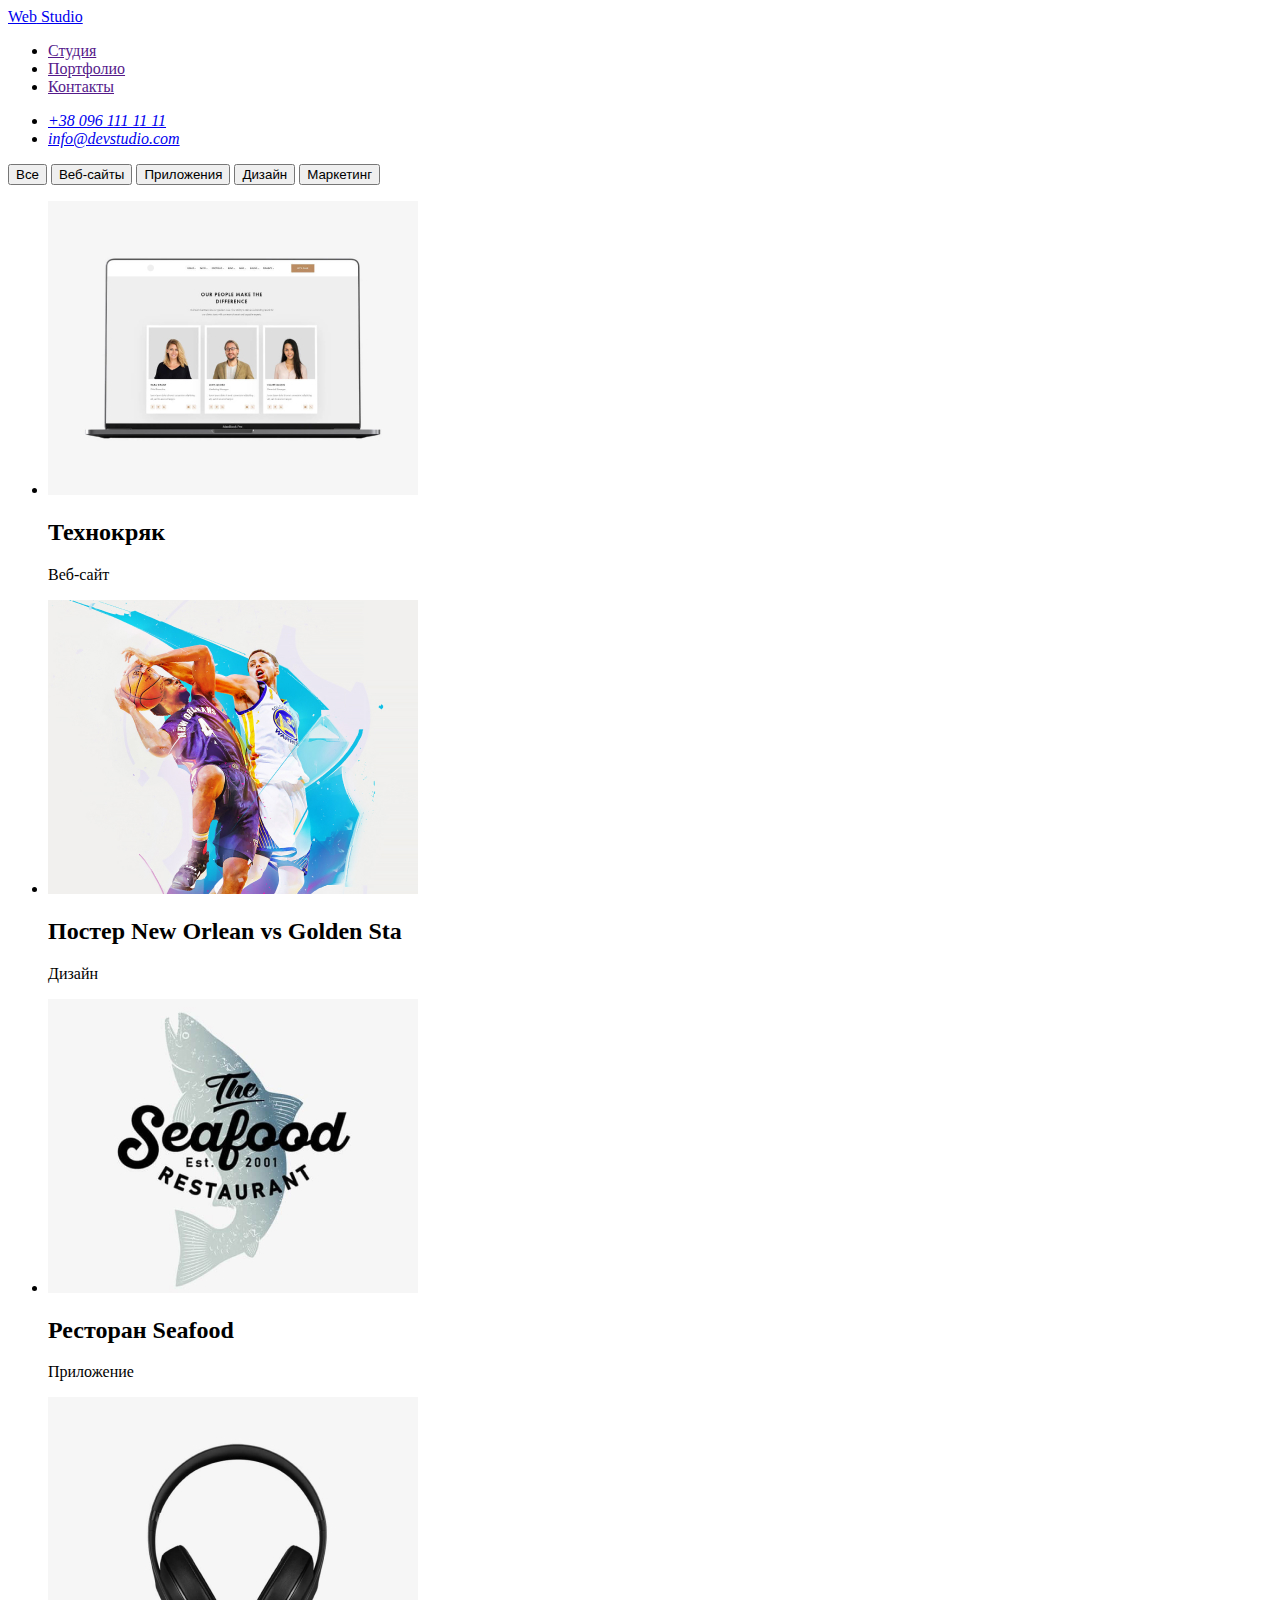
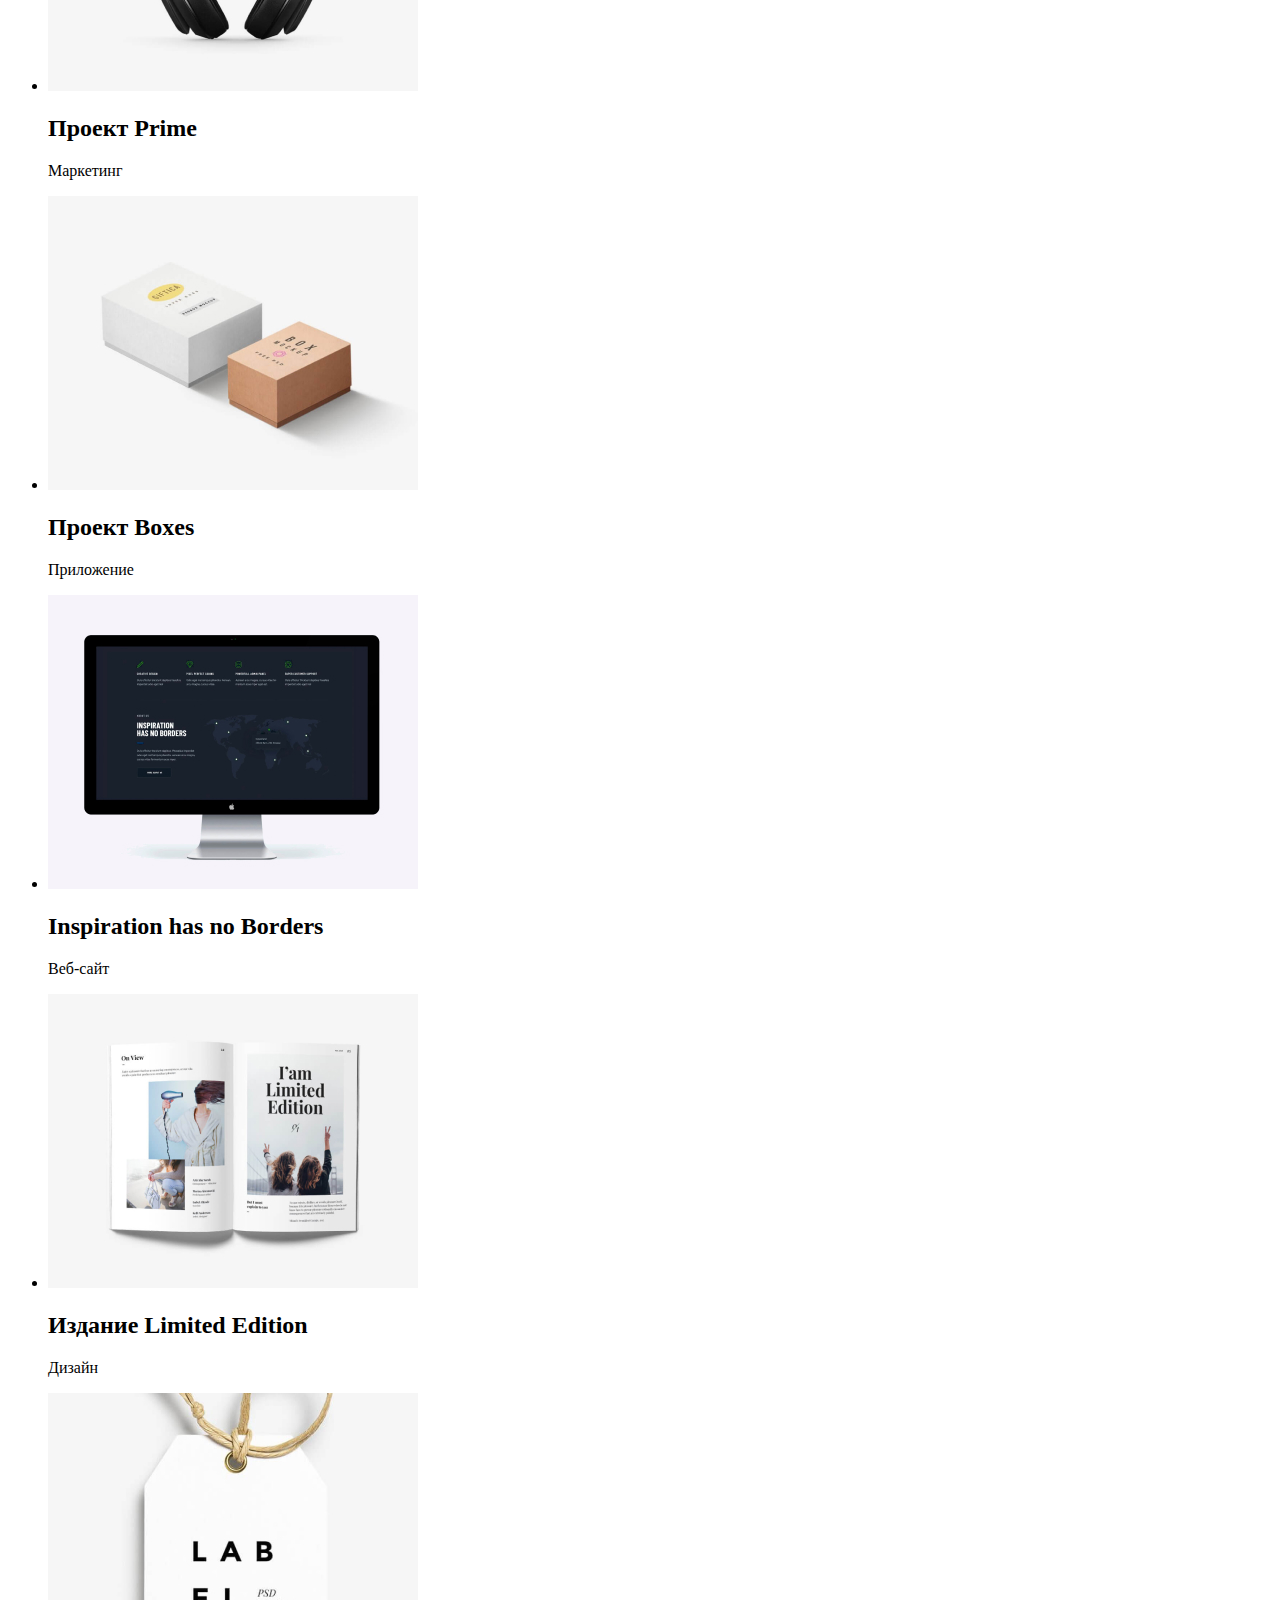
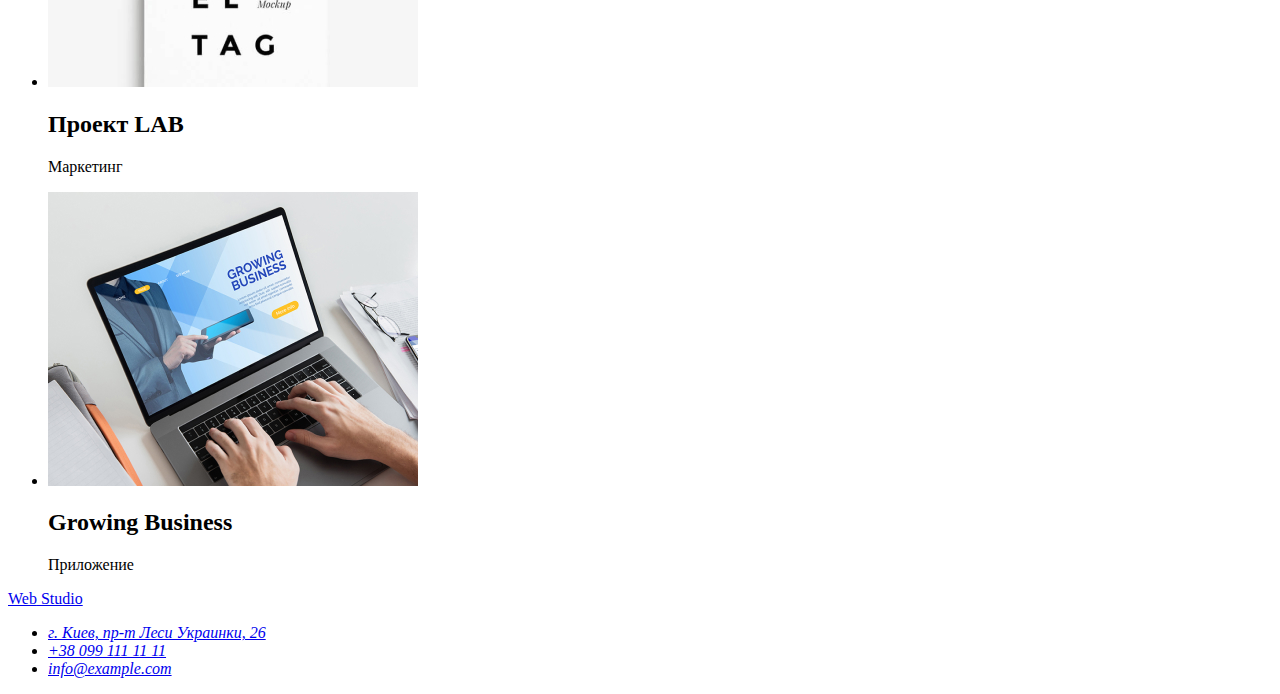
==== portfolio.html @ a44febd0 "markup portfolio" ====
<!DOCTYPE html>
<html lang="ru">
  <head>
    <meta charset="UTF-8" />
    <meta name="viewport" content="width=device-width, initial-scale=1.0" />
    <title>Portfolio</title>
  </head>
  <body>
    <header>
      <nav>
        <a href="./portfolio.html" aria-label="Портфолио">
          <span>Web</span> Studio
        </a>
        <ul>
          <li>
            <a href="">Студия</a>
          </li>
          <li>
            <a href="">Портфолио</a>
          </li>
          <li>
            <a href="">Контакты</a>
          </li>
        </ul>
      </nav>
      <address>
        <ul>
          <li>
            <a href="tel:+380961111111">+38 096 111 11 11</a>
          </li>
          <li>
            <a href="mailto:info@devstudio.com">info@devstudio.com</a>
          </li>
        </ul>
      </address>
    </header>
    <!-- Filters-->
    <div>
      <button type="button">Все</button>
      <button type="button">Веб-сайты</button>
      <button type="button">Приложения</button>
      <button type="button">Дизайн</button>
      <button type="button">Маркетинг</button>
    </div>
    <!-- Main-->
    <main>
      <!-- Portfolio works-->
      <section>
        <h1 hidden>Портфолио работ</h1>
        <ul>
          <li>
            <img
              src="./images/portfolio.works/img1.jpg"
              alt="картинка Веб-сайта"
            />
            <h2>Технокряк</h2>
            <p>Веб-сайт</p>
          </li>
          <li>
            <img
              src="./images/portfolio.works/img2.jpg"
              alt="Баскетболисты в прыжке"
            />
            <h2>Постер New Orlean vs Golden Sta</h2>
            <p>Дизайн</p>
          </li>
          <li>
            <img
              src="./images/portfolio.works/img3.jpg"
              alt="Название ресторана Seafood"
            />
            <h2>Ресторан Seafood</h2>
            <p>Приложение</p>
          </li>
          <li>
            <img src="./images/portfolio.works/img4.jpg" alt="Наушники" />
            <h2>Проект Prime</h2>
            <p>Маркетинг</p>
          </li>
          <li>
            <img src="./images/portfolio.works/img5.jpg" alt="Две коробки" />
            <h2>Проект Boxes</h2>
            <p>Приложение</p>
          </li>
          <li>
            <img src="./images/portfolio.works/img6.jpg" alt="Компьютер" />
            <h2>Inspiration has no Borders</h2>
            <p>Веб-сайт</p>
          </li>
          <li>
            <img src="./images/portfolio.works/img7.jpg" alt="Книга" />
            <h2>Издание Limited Edition</h2>
            <p>Дизайн</p>
          </li>
          <li>
            <img
              src="./images/portfolio.works/img8.jpg"
              alt="Бирка от одежды с надписью"
            />
            <h2>Проект LAB</h2>
            <p>Маркетинг</p>
          </li>
          <li>
            <img
              src="./images/portfolio.works/img9.jpg"
              alt="Человек работает за компьютером"
            />
            <h2>Growing Business</h2>
            <p>Приложение</p>
          </li>
        </ul>
      </section>
    </main>
    <!--Footer-->
    <footer>
      <nav>
        <a href="./index.html" aria-label="логотип вэбстудии">
          <span>Web</span> Studio
        </a>
        <address>
          <ul>
            <li>
              <a href="https://goo.gl/maps/KVh2sjvW69xW6A4LA" target="_blank"
                >г. Киев, пр-т Леси Украинки, 26</a
              >
            </li>
            <li>
              <a href="tel:+380991111111 ">+38 099 111 11 11</a>
            </li>
            <li>
              <a href="mailto:info@example.com">info@example.com</a>
            </li>
          </ul>
        </address>
      </nav>
    </footer>
  </body>
</html>
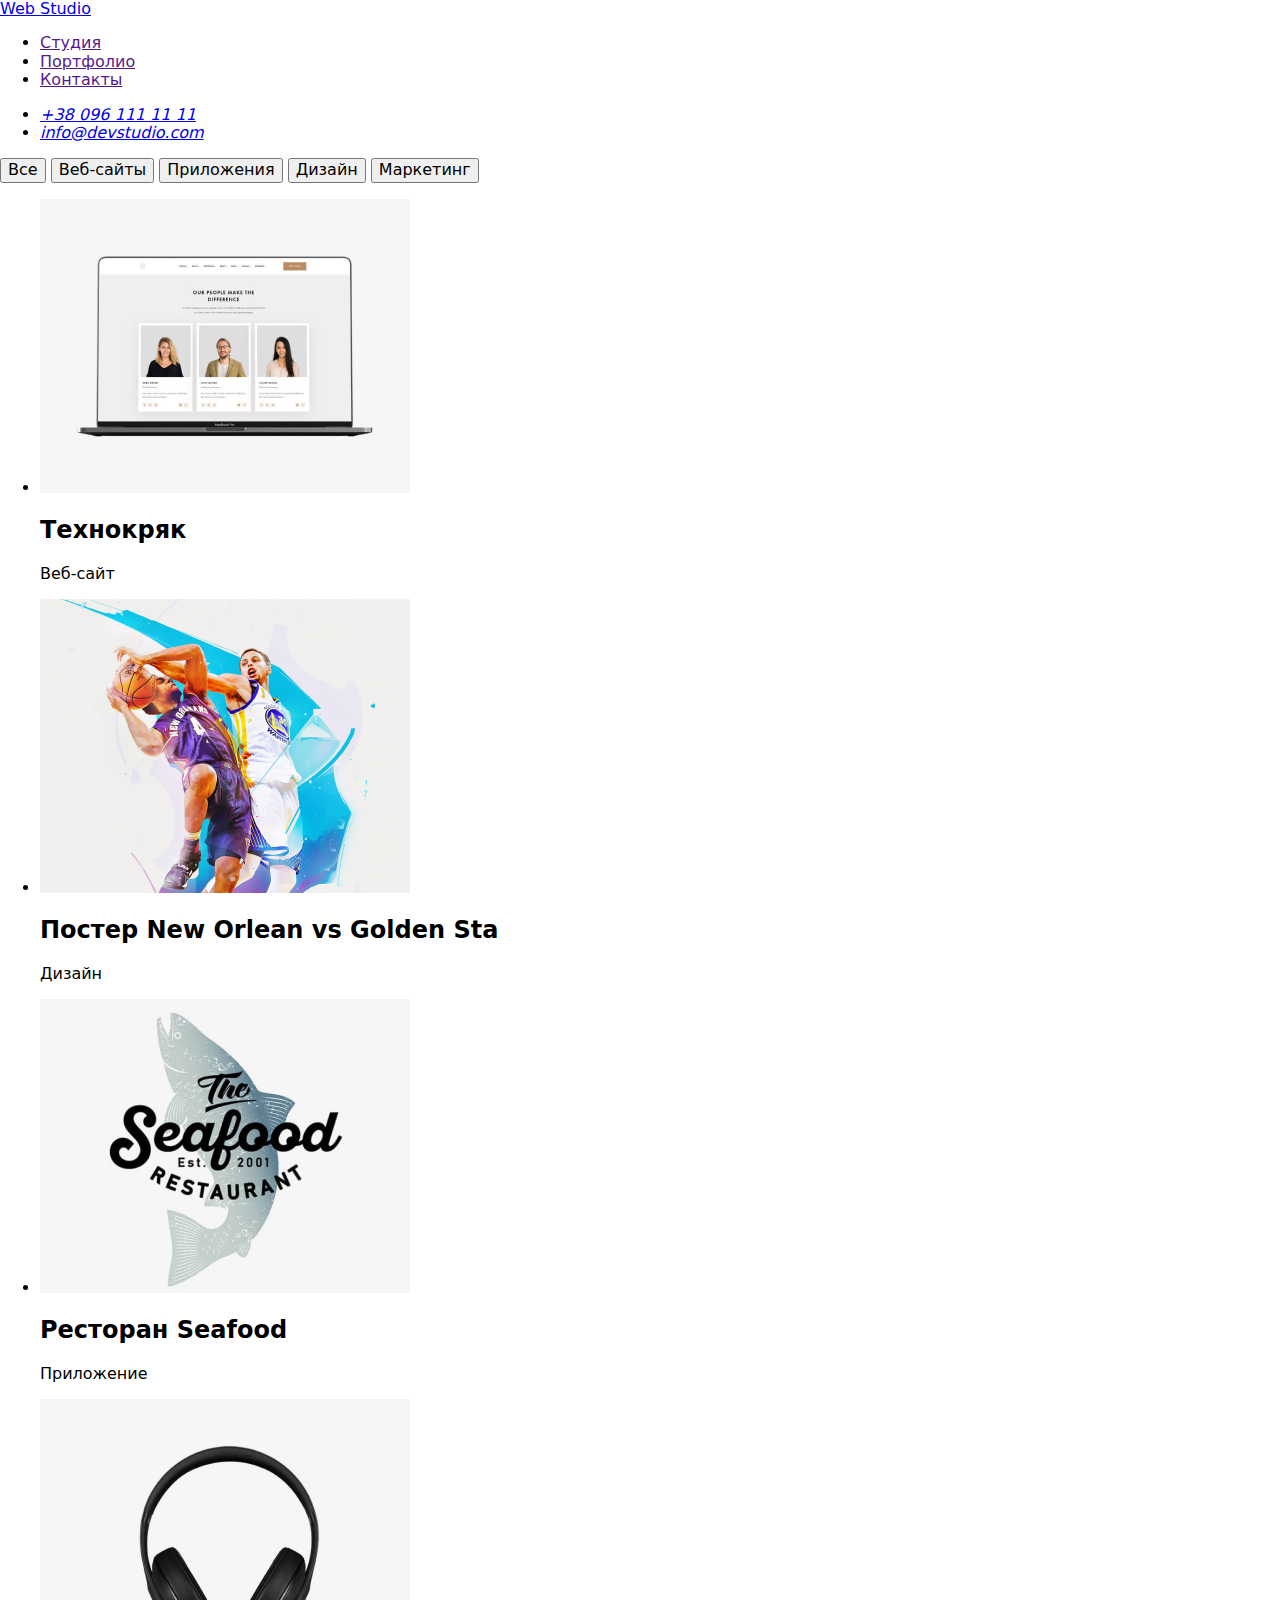
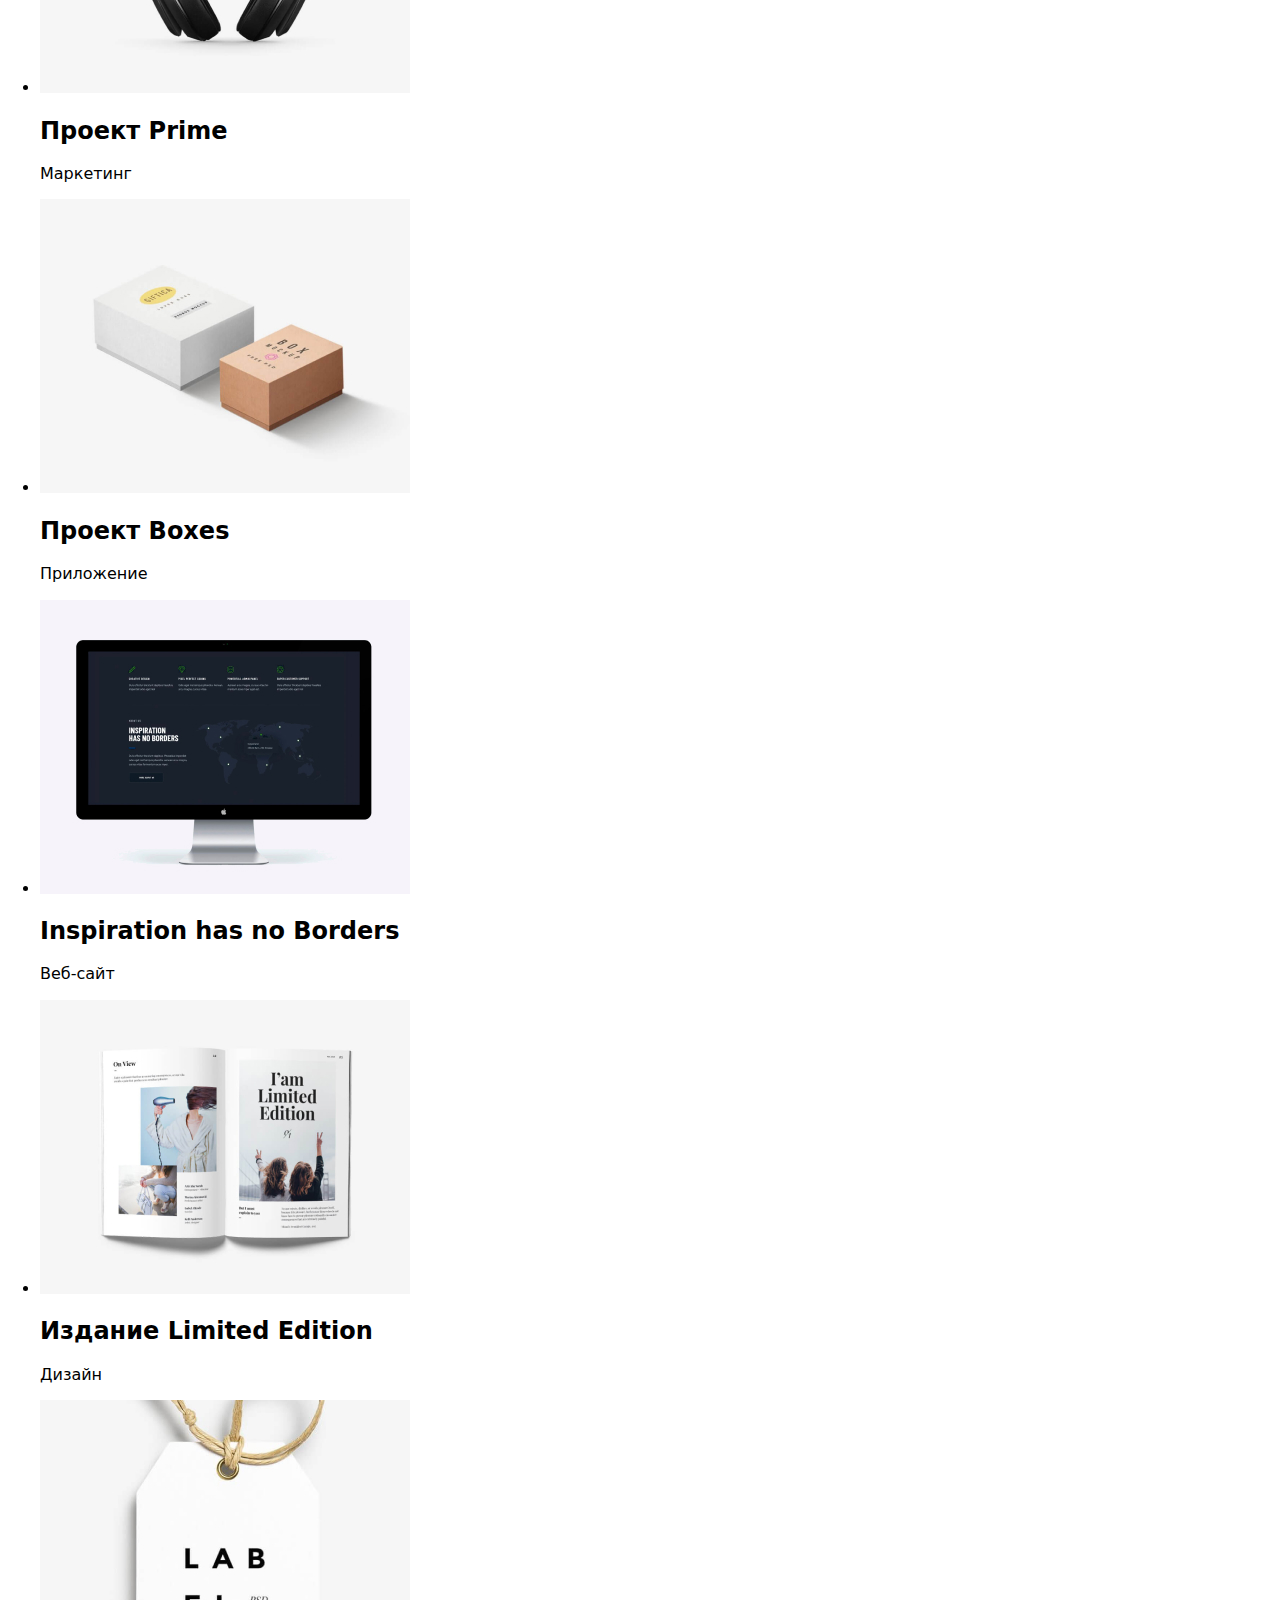
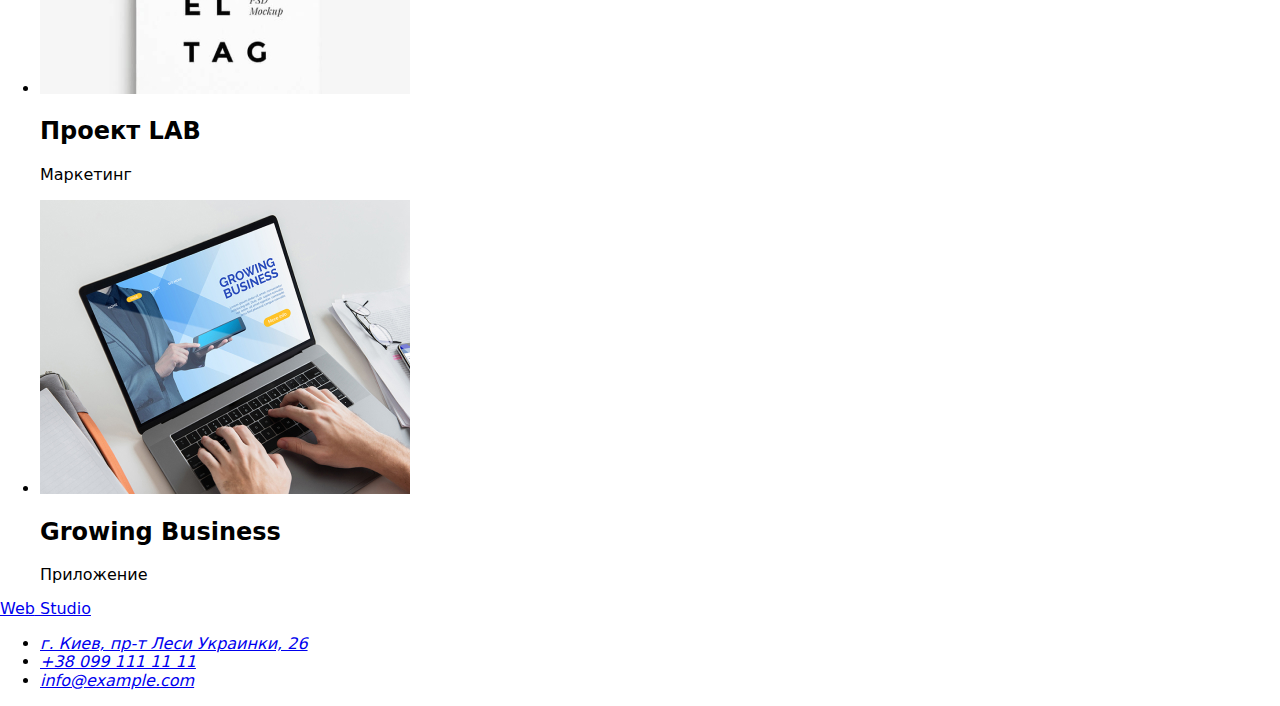
==== commit 5f71d56f: "add links" ====
--- a/portfolio.html
+++ b/portfolio.html
@@ -4,131 +4,195 @@
     <meta charset="UTF-8" />
     <meta name="viewport" content="width=device-width, initial-scale=1.0" />
     <title>Portfolio</title>
+    <link
+      rel="stylesheet"
+      href="https://cdnjs.cloudflare.com/ajax/libs/modern-normalize/1.0.0/modern-normalize.css"
+    />
+    <link
+      href="https://fonts.googleapis.com/css2?family=Raleway:wght@700&family=Roboto:wght@400;500&display=swap"
+      rel="stylesheet"
+    />
+    <link rel="stylesheet" href="./css/style.css" />
   </head>
   <body>
-    <header>
-      <nav>
-        <a href="./portfolio.html" aria-label="Портфолио">
-          <span>Web</span> Studio
+    <!-- Header-->
+    <header class="header">
+      <!-- navigation-->
+      <nav class="navigation">
+        <a
+          class="link-portfolio"
+          href="./portfolio.html"
+          aria-label="Портфолио"
+        >
+          <span class="logo">Web</span> Studio
         </a>
-        <ul>
-          <li>
-            <a href="">Студия</a>
-          </li>
-          <li>
-            <a href="">Портфолио</a>
-          </li>
-          <li>
-            <a href="">Контакты</a>
+        <ul class="list-navigation">
+          <li class="item-navigation">
+            <a class="link-navigation" href="">Студия</a>
+          </li>
+          <li class="item-navigation">
+            <a class="link-navigation" href="">Портфолио</a>
+          </li>
+          <li class="item-navigation">
+            <a class="link-navigation" href="">Контакты</a>
           </li>
         </ul>
       </nav>
-      <address>
-        <ul>
-          <li>
-            <a href="tel:+380961111111">+38 096 111 11 11</a>
-          </li>
-          <li>
-            <a href="mailto:info@devstudio.com">info@devstudio.com</a>
+      <!-- address-->
+      <address class="address">
+        <ul class="list-contacts">
+          <li class="item-tel">
+            <a class="link-tel" href="tel:+380961111111">+38 096 111 11 11</a>
+          </li>
+          <li class="item-mail">
+            <a class="link-mail" href="mailto:info@devstudio.com"
+              >info@devstudio.com</a
+            >
           </li>
         </ul>
       </address>
     </header>
     <!-- Filters-->
-    <div>
-      <button type="button">Все</button>
-      <button type="button">Веб-сайты</button>
-      <button type="button">Приложения</button>
-      <button type="button">Дизайн</button>
-      <button type="button">Маркетинг</button>
+    <div class="wraper-filters">
+      <button class="button-filters" type="button">Все</button>
+      <button class="button-filters" type="button">Веб-сайты</button>
+      <button class="button-filters" type="button">Приложения</button>
+      <button class="button-filters" type="button">Дизайн</button>
+      <button class="button-filters" type="button">Маркетинг</button>
     </div>
     <!-- Main-->
-    <main>
+    <main class="Main">
       <!-- Portfolio works-->
-      <section>
-        <h1 hidden>Портфолио работ</h1>
-        <ul>
-          <li>
-            <img
+      <section class="portfolio-works">
+        <h1 class="title-portfolio" hidden>Портфолио работ</h1>
+        <ul class="list-works">
+          <li class="item-works">
+            <img
+              class="item-works-img"
               src="./images/portfolio.works/img1.jpg"
               alt="картинка Веб-сайта"
-            />
-            <h2>Технокряк</h2>
-            <p>Веб-сайт</p>
-          </li>
-          <li>
-            <img
+              width="370"
+              height="294"
+            />
+            <h2 class="title-works">Технокряк</h2>
+            <p class="projects-name">Веб-сайт</p>
+          </li>
+          <li class="item-works">
+            <img
+              class="item-works-img"
               src="./images/portfolio.works/img2.jpg"
               alt="Баскетболисты в прыжке"
-            />
-            <h2>Постер New Orlean vs Golden Sta</h2>
-            <p>Дизайн</p>
-          </li>
-          <li>
-            <img
+              width="370"
+              height="294"
+            />
+            <h2 class="title-works">Постер New Orlean vs Golden Sta</h2>
+            <p class="projects-name">Дизайн</p>
+          </li>
+          <li class="item-works">
+            <img
+              class="item-works-img"
               src="./images/portfolio.works/img3.jpg"
               alt="Название ресторана Seafood"
-            />
-            <h2>Ресторан Seafood</h2>
-            <p>Приложение</p>
-          </li>
-          <li>
-            <img src="./images/portfolio.works/img4.jpg" alt="Наушники" />
-            <h2>Проект Prime</h2>
-            <p>Маркетинг</p>
-          </li>
-          <li>
-            <img src="./images/portfolio.works/img5.jpg" alt="Две коробки" />
-            <h2>Проект Boxes</h2>
-            <p>Приложение</p>
-          </li>
-          <li>
-            <img src="./images/portfolio.works/img6.jpg" alt="Компьютер" />
-            <h2>Inspiration has no Borders</h2>
-            <p>Веб-сайт</p>
-          </li>
-          <li>
-            <img src="./images/portfolio.works/img7.jpg" alt="Книга" />
-            <h2>Издание Limited Edition</h2>
-            <p>Дизайн</p>
-          </li>
-          <li>
-            <img
+              width="370"
+              height="294"
+            />
+            <h2 class="title-works">Ресторан Seafood</h2>
+            <p class="projects-name">Приложение</p>
+          </li>
+          <li class="item-works">
+            <img
+              class="item-works-img"
+              src="./images/portfolio.works/img4.jpg"
+              alt="Наушники"
+              width="370"
+              height="294"
+            />
+            <h2 class="title-works">Проект Prime</h2>
+            <p class="projects-name">Маркетинг</p>
+          </li>
+          <li class="item-works">
+            <img
+              class="item-works-img"
+              src="./images/portfolio.works/img5.jpg"
+              alt="Две коробки"
+              width="370"
+              height="294"
+            />
+            <h2 class="title-works">Проект Boxes</h2>
+            <p class="projects-name">Приложение</p>
+          </li>
+          <li class="item-works">
+            <img
+              class="item-works-img"
+              src="./images/portfolio.works/img6.jpg"
+              alt="Компьютер"
+              width="370"
+              height="294"
+            />
+            <h2 class="title-works">Inspiration has no Borders</h2>
+            <p class="projects-name">Веб-сайт</p>
+          </li>
+          <li class="item-works">
+            <img
+              class="item-works-img"
+              src="./images/portfolio.works/img7.jpg"
+              alt="Книга"
+              width="370"
+              height="294"
+            />
+            <h2 class="title-works">Издание Limited Edition</h2>
+            <p class="projects-name">Дизайн</p>
+          </li>
+          <li class="item-works">
+            <img
+              class="item-works-img"
               src="./images/portfolio.works/img8.jpg"
               alt="Бирка от одежды с надписью"
-            />
-            <h2>Проект LAB</h2>
-            <p>Маркетинг</p>
-          </li>
-          <li>
-            <img
+              width="370"
+              height="294"
+            />
+            <h2 class="title-works">Проект LAB</h2>
+            <p class="projects-name">Маркетинг</p>
+          </li>
+          <li class="item-works">
+            <img
+              class="item-works-img"
               src="./images/portfolio.works/img9.jpg"
               alt="Человек работает за компьютером"
-            />
-            <h2>Growing Business</h2>
-            <p>Приложение</p>
+              width="370"
+              height="294"
+            />
+            <h2 class="title-works">Growing Business</h2>
+            <p class="projects-name">Приложение</p>
           </li>
         </ul>
       </section>
     </main>
     <!--Footer-->
-    <footer>
-      <nav>
-        <a href="./index.html" aria-label="логотип вэбстудии">
-          <span>Web</span> Studio
+    <footer class="footer">
+      <nav class="nav-footer">
+        <a class="link-logo" href="./index.html" aria-label="логотип вэбстудии">
+          <span class="logo">Web</span> Studio
         </a>
-        <address>
-          <ul>
-            <li>
-              <a href="https://goo.gl/maps/KVh2sjvW69xW6A4LA" target="_blank"
+        <address class="address">
+          <ul class="list-nav">
+            <li class="item-map">
+              <a
+                class="link-map"
+                href="https://goo.gl/maps/KVh2sjvW69xW6A4LA"
+                target="_blank"
                 >г. Киев, пр-т Леси Украинки, 26</a
               >
             </li>
-            <li>
-              <a href="tel:+380991111111 ">+38 099 111 11 11</a>
+            <li class="item-tel">
+              <a class="link-tel" href="tel:+380991111111 "
+                >+38 099 111 11 11</a
+              >
             </li>
-            <li>
-              <a href="mailto:info@example.com">info@example.com</a>
+            <li class="item-mail">
+              <a class="link-mail" href="mailto:info@example.com"
+                >info@example.com</a
+              >
             </li>
           </ul>
         </address>
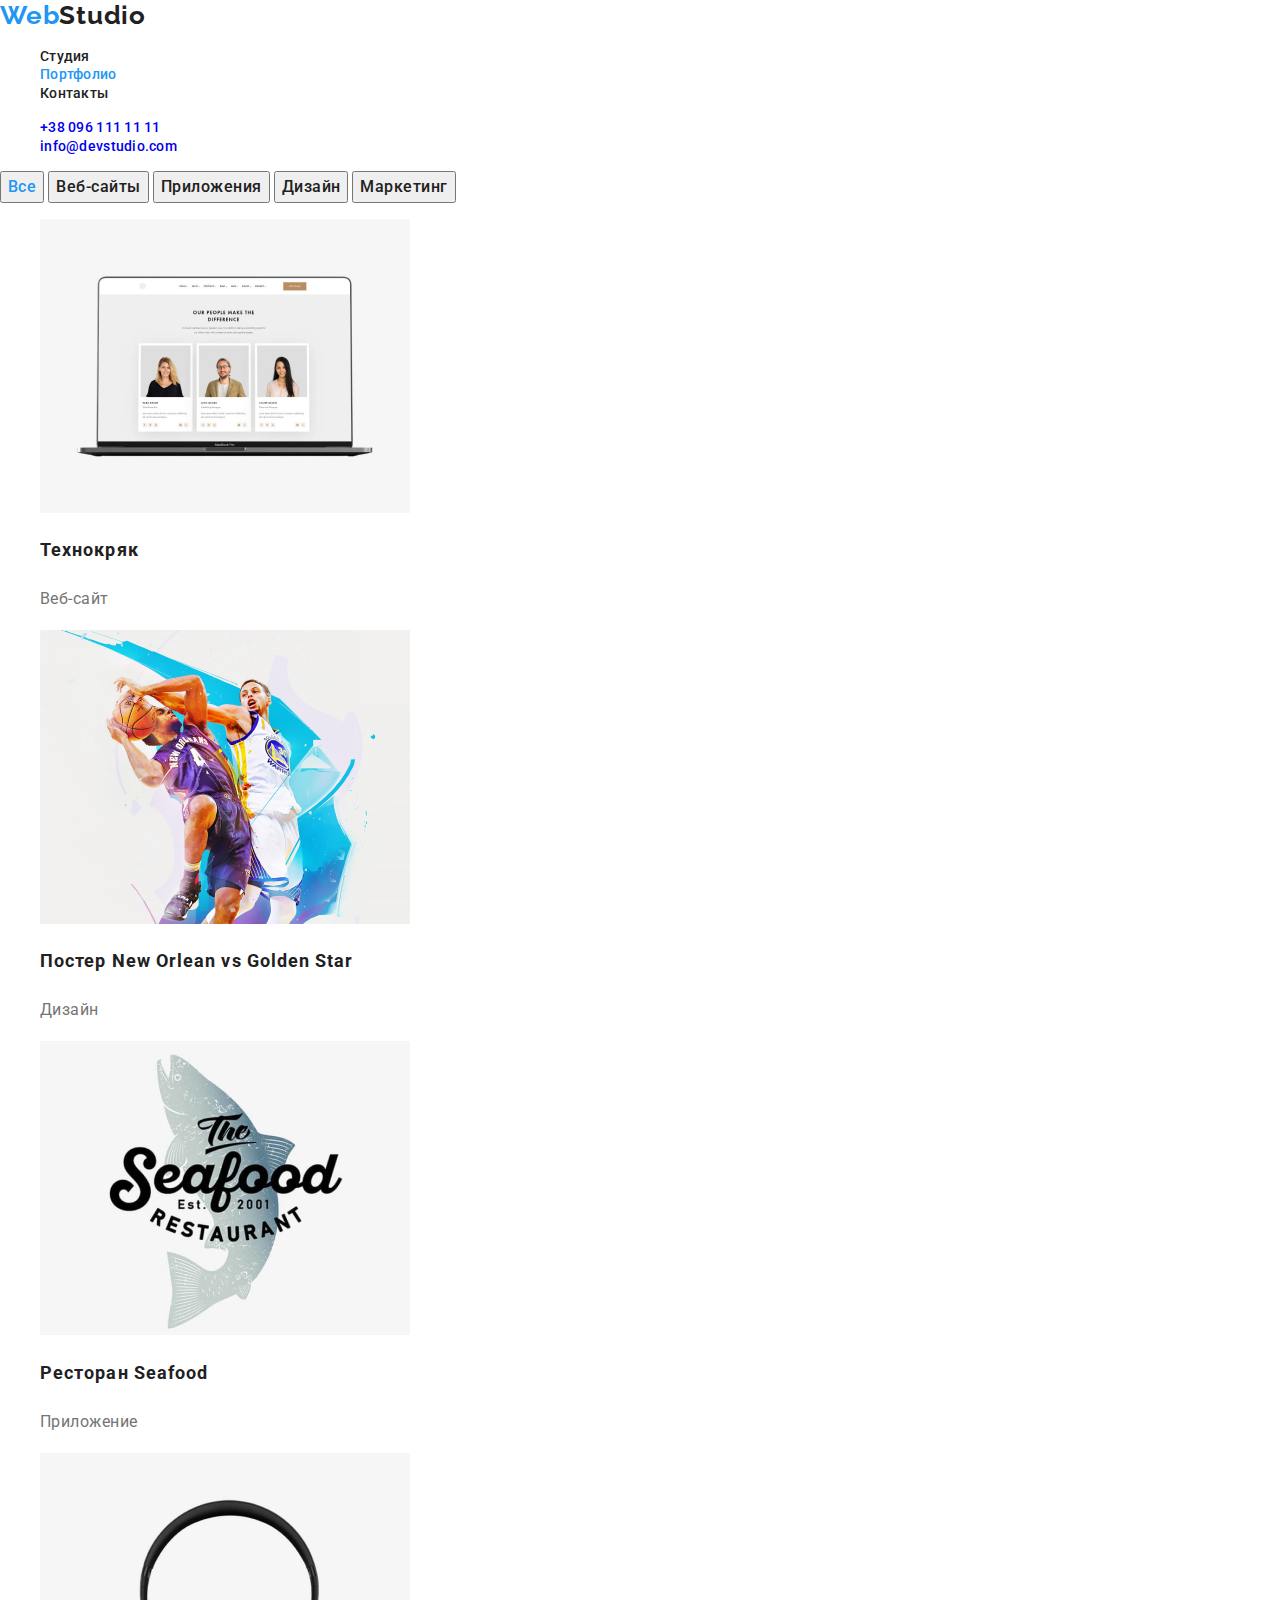
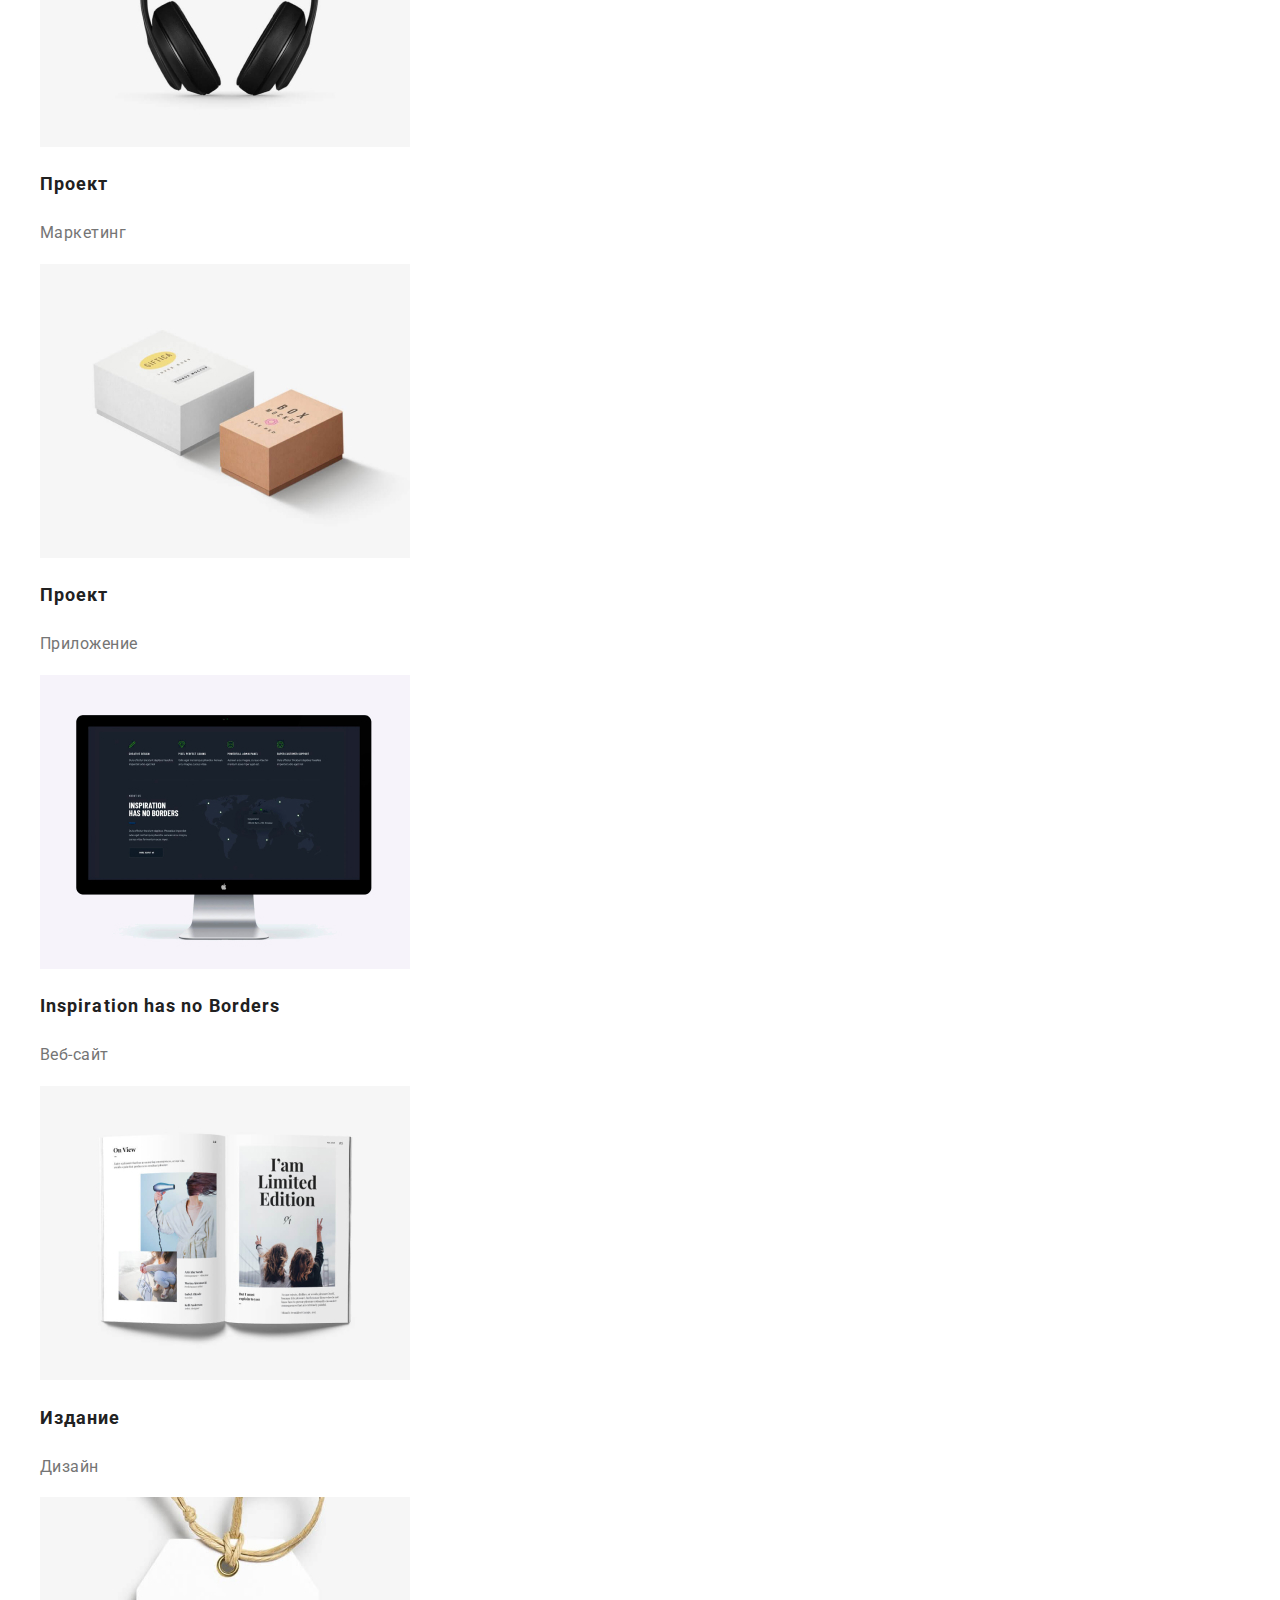
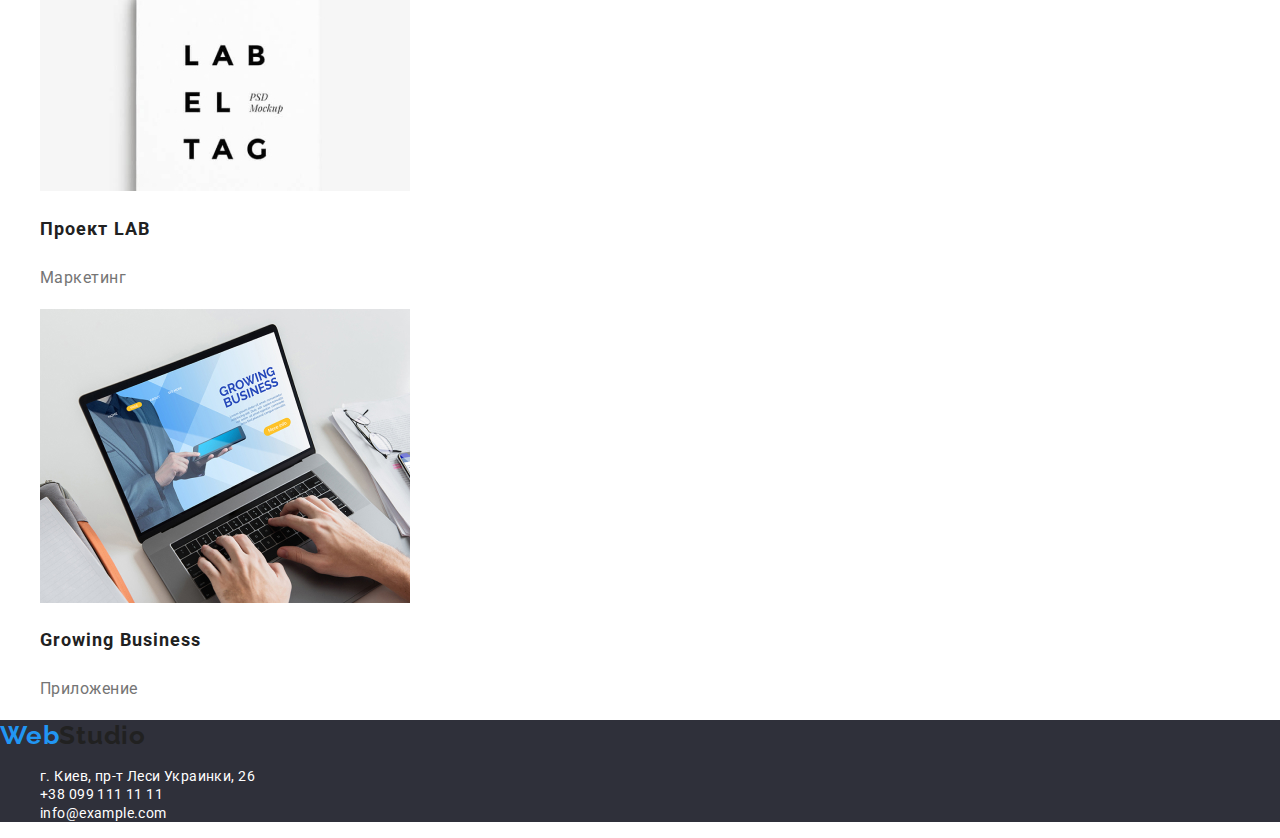
==== commit e004fce7: "add css in portfolio" ====
--- a/portfolio.html
+++ b/portfolio.html
@@ -9,10 +9,10 @@
       href="https://cdnjs.cloudflare.com/ajax/libs/modern-normalize/1.0.0/modern-normalize.css"
     />
     <link
-      href="https://fonts.googleapis.com/css2?family=Raleway:wght@700&family=Roboto:wght@400;500&display=swap"
+      href="https://fonts.googleapis.com/css2?family=Raleway:wght@700&family=Roboto:wght@400;500;900&display=swap"
       rel="stylesheet"
     />
-    <link rel="stylesheet" href="./css/style.css" />
+    <link rel="stylesheet" href="./css/styles.css" />
   </head>
   <body>
     <!-- Header-->
@@ -20,32 +20,34 @@
       <!-- navigation-->
       <nav class="navigation">
         <a
-          class="link-portfolio"
+          class="link-portfolio-link link"
           href="./portfolio.html"
           aria-label="Портфолио"
         >
-          <span class="logo">Web</span> Studio
+          <span class="logo-list list">Web</span><span class="logo-list2 list">Studio</span> 
         </a>
-        <ul class="list-navigation">
-          <li class="item-navigation">
-            <a class="link-navigation" href="">Студия</a>
-          </li>
-          <li class="item-navigation">
-            <a class="link-navigation" href="">Портфолио</a>
-          </li>
-          <li class="item-navigation">
-            <a class="link-navigation" href="">Контакты</a>
+        <ul class="navigation-list list">
+          <li class="navigation-list-item">
+            <a class="navigation-list-link link" href="">Студия</a>
+          </li>
+          <li class="navigation-list-item">
+            <a class="navigation-list-link link" href=""><span class="navigation-list-link2">Портфолио</span></a>
+          </li>
+          <li class="navigation-list-item">
+            <a class="navigation-list-link link" href="">Контакты</a>
           </li>
         </ul>
       </nav>
       <!-- address-->
       <address class="address">
         <ul class="list-contacts">
-          <li class="item-tel">
-            <a class="link-tel" href="tel:+380961111111">+38 096 111 11 11</a>
-          </li>
-          <li class="item-mail">
-            <a class="link-mail" href="mailto:info@devstudio.com"
+          <li class="header-tel-list list">
+            <a class="header-tel-link link" href="tel:+380961111111"
+              >+38 096 111 11 11</a
+            >
+          </li>
+          <li class="item-mail list">
+            <a class="header-mail-link link" href="mailto:info@devstudio.com"
               >info@devstudio.com</a
             >
           </li>
@@ -54,7 +56,7 @@
     </header>
     <!-- Filters-->
     <div class="wraper-filters">
-      <button class="button-filters" type="button">Все</button>
+      <button class="button-filters" type="button"><spanc class="button-all">Все</span></button>
       <button class="button-filters" type="button">Веб-сайты</button>
       <button class="button-filters" type="button">Приложения</button>
       <button class="button-filters" type="button">Дизайн</button>
@@ -65,7 +67,7 @@
       <!-- Portfolio works-->
       <section class="portfolio-works">
         <h1 class="title-portfolio" hidden>Портфолио работ</h1>
-        <ul class="list-works">
+        <ul class="portfolio-works-list list ">
           <li class="item-works">
             <img
               class="item-works-img"
@@ -85,7 +87,7 @@
               width="370"
               height="294"
             />
-            <h2 class="title-works">Постер New Orlean vs Golden Sta</h2>
+            <h2 class="title-works">Постер <span lang="en">New Orlean vs Golden Star</span></h2>
             <p class="projects-name">Дизайн</p>
           </li>
           <li class="item-works">
@@ -96,7 +98,7 @@
               width="370"
               height="294"
             />
-            <h2 class="title-works">Ресторан Seafood</h2>
+            <h2 class="title-works">Ресторан <span lang="en">Seafood</span> </h2>
             <p class="projects-name">Приложение</p>
           </li>
           <li class="item-works">
@@ -107,7 +109,7 @@
               width="370"
               height="294"
             />
-            <h2 class="title-works">Проект Prime</h2>
+            <h2 class="title-works">Проект <span lang="en" Prime></span></h2>
             <p class="projects-name">Маркетинг</p>
           </li>
           <li class="item-works">
@@ -118,7 +120,7 @@
               width="370"
               height="294"
             />
-            <h2 class="title-works">Проект Boxes</h2>
+            <h2 class="title-works">Проект <span lang="en" Boxes></span></h2>
             <p class="projects-name">Приложение</p>
           </li>
           <li class="item-works">
@@ -129,7 +131,7 @@
               width="370"
               height="294"
             />
-            <h2 class="title-works">Inspiration has no Borders</h2>
+            <h2 class="title-works"> <span lang="en"  >Inspiration has no Borders</span></h2>
             <p class="projects-name">Веб-сайт</p>
           </li>
           <li class="item-works">
@@ -140,7 +142,7 @@
               width="370"
               height="294"
             />
-            <h2 class="title-works">Издание Limited Edition</h2>
+            <h2 class="title-works">Издание <span lang="en" Limited Edition ></span></h2>
             <p class="projects-name">Дизайн</p>
           </li>
           <li class="item-works">
@@ -151,7 +153,7 @@
               width="370"
               height="294"
             />
-            <h2 class="title-works">Проект LAB</h2>
+            <h2 class="title-works">Проект <span lang="en" >LAB</span></h2>
             <p class="projects-name">Маркетинг</p>
           </li>
           <li class="item-works">
@@ -162,7 +164,7 @@
               width="370"
               height="294"
             />
-            <h2 class="title-works">Growing Business</h2>
+            <h2 class="title-works"> <span lang="en" >Growing Business</span></h2>
             <p class="projects-name">Приложение</p>
           </li>
         </ul>
@@ -171,26 +173,26 @@
     <!--Footer-->
     <footer class="footer">
       <nav class="nav-footer">
-        <a class="link-logo" href="./index.html" aria-label="логотип вэбстудии">
-          <span class="logo">Web</span> Studio
+        <a class="logo-link link" href="./index.html" aria-label="логотип вэбстудии">
+          <span class="logo-list list">Web</span><span class="logo-list2 list">Studio</span>
         </a>
         <address class="address">
-          <ul class="list-nav">
-            <li class="item-map">
+          <ul class="navigation-list list">
+            <li class="footer-map-item-list list">
               <a
-                class="link-map"
+                class="footer-map-link link"
                 href="https://goo.gl/maps/KVh2sjvW69xW6A4LA"
                 target="_blank"
                 >г. Киев, пр-т Леси Украинки, 26</a
               >
             </li>
-            <li class="item-tel">
-              <a class="link-tel" href="tel:+380991111111 "
+            <li class="footer-item-tel list">
+              <a class="footer-tel-link link" href="tel:+380991111111 "
                 >+38 099 111 11 11</a
               >
             </li>
-            <li class="item-mail">
-              <a class="link-mail" href="mailto:info@example.com"
+            <li class="footer-item-mail list">
+              <a class="footer-mail-link link" href="mailto:info@example.com"
                 >info@example.com</a
               >
             </li>
--- a/css/styles.css
+++ b/css/styles.css
@@ -0,0 +1,150 @@
+body {
+  font-family: roboto, sans-serif;
+  font-style: normal;
+}
+.list {
+  list-style: none;
+}
+.link {
+  text-decoration: none;
+}
+
+.address {
+  font-style: normal;
+}
+/*header navigation portfolio*/
+.navigation-list-link:hover,
+.navigation-list-link:focus,
+.header-mail-link:hover,
+.header-mail-link:focus,
+.header-tel-link:hover,
+.header-tel-link:focus {
+  color: #2196f3;
+}
+.logo-list {
+  font-family: Raleway;
+  font-style: normal;
+  font-weight: bold;
+  font-size: 26px;
+  line-height: 1.19;
+  /* identical to box height */
+
+  letter-spacing: 0.03em;
+
+  color: #2196f3;
+}
+.logo-list2 {
+  font-family: Raleway;
+  font-style: normal;
+  font-weight: bold;
+  font-size: 26px;
+  line-height: 1.19;
+  /* identical to box height */
+
+  letter-spacing: 0.03em;
+
+  color: #212121;
+}
+.navigation-list-link {
+  font-weight: 500;
+  font-size: 14px;
+  line-height: 0.87;
+  letter-spacing: 0.02em;
+
+  color: #212121;
+}
+
+.navigation-list-link2 {
+  font-weight: 500;
+  font-size: 14px;
+  line-height: 0.87;
+  letter-spacing: 0.02em;
+
+  color: #2196f3;
+}
+/*address portfolio*/
+.header-mail-link,
+.header-tel-link {
+  font-weight: 500;
+  font-size: 14px;
+  line-height: 0.87;
+  letter-spacing: 0.02em;
+  /*color: #2196F3;*/
+}
+/*filters*/
+
+.button-all {
+  font-weight: 500;
+  font-size: 16px;
+  line-height: 1.62;
+  text-align: center;
+  letter-spacing: 0.03em;
+
+  color: #2196f3;
+}
+
+.button-filters {
+  font-weight: 500;
+  font-size: 16px;
+  line-height: 1.62;
+  text-align: center;
+  letter-spacing: 0.03em;
+
+  color: #212121;
+}
+
+/*main*/
+.main {
+  background: #e5e5e5;
+  position: absolute;
+  width: 1170px;
+  height: 1360px;
+  left: 215px;
+  top: 174px;
+}
+/*portfolio works*/
+.title-works {
+  font-weight: bold;
+  font-size: 18px;
+  line-height: 2;
+  /* identical to box height, or 200% */
+
+  letter-spacing: 0.06em;
+
+  color: #212121;
+}
+
+.projects-name {
+  font-weight: normal;
+  font-size: 16px;
+  line-height: 1.87;
+  /* identical to box height, or 187% */
+
+  letter-spacing: 0.03em;
+
+  color: #757575;
+}
+/*footer*/
+.footer {
+  background: #2f303a;
+}
+.footer-map-link,
+.footer-tel-link,
+.footer-mail-link {
+  font-weight: normal;
+  font-size: 14px;
+  line-height: 1/14;
+  /* or 171% */
+
+  letter-spacing: 0.03em;
+
+  color: #ffffff;
+}
+.footer-map-link:hover,
+.footer-map-link:focus,
+.footer-tel-link:hover,
+.footer-tel-link:focus,
+.footer-mail-link:hover,
+.footer-mail-link:focus {
+  color: #2196f3;
+}
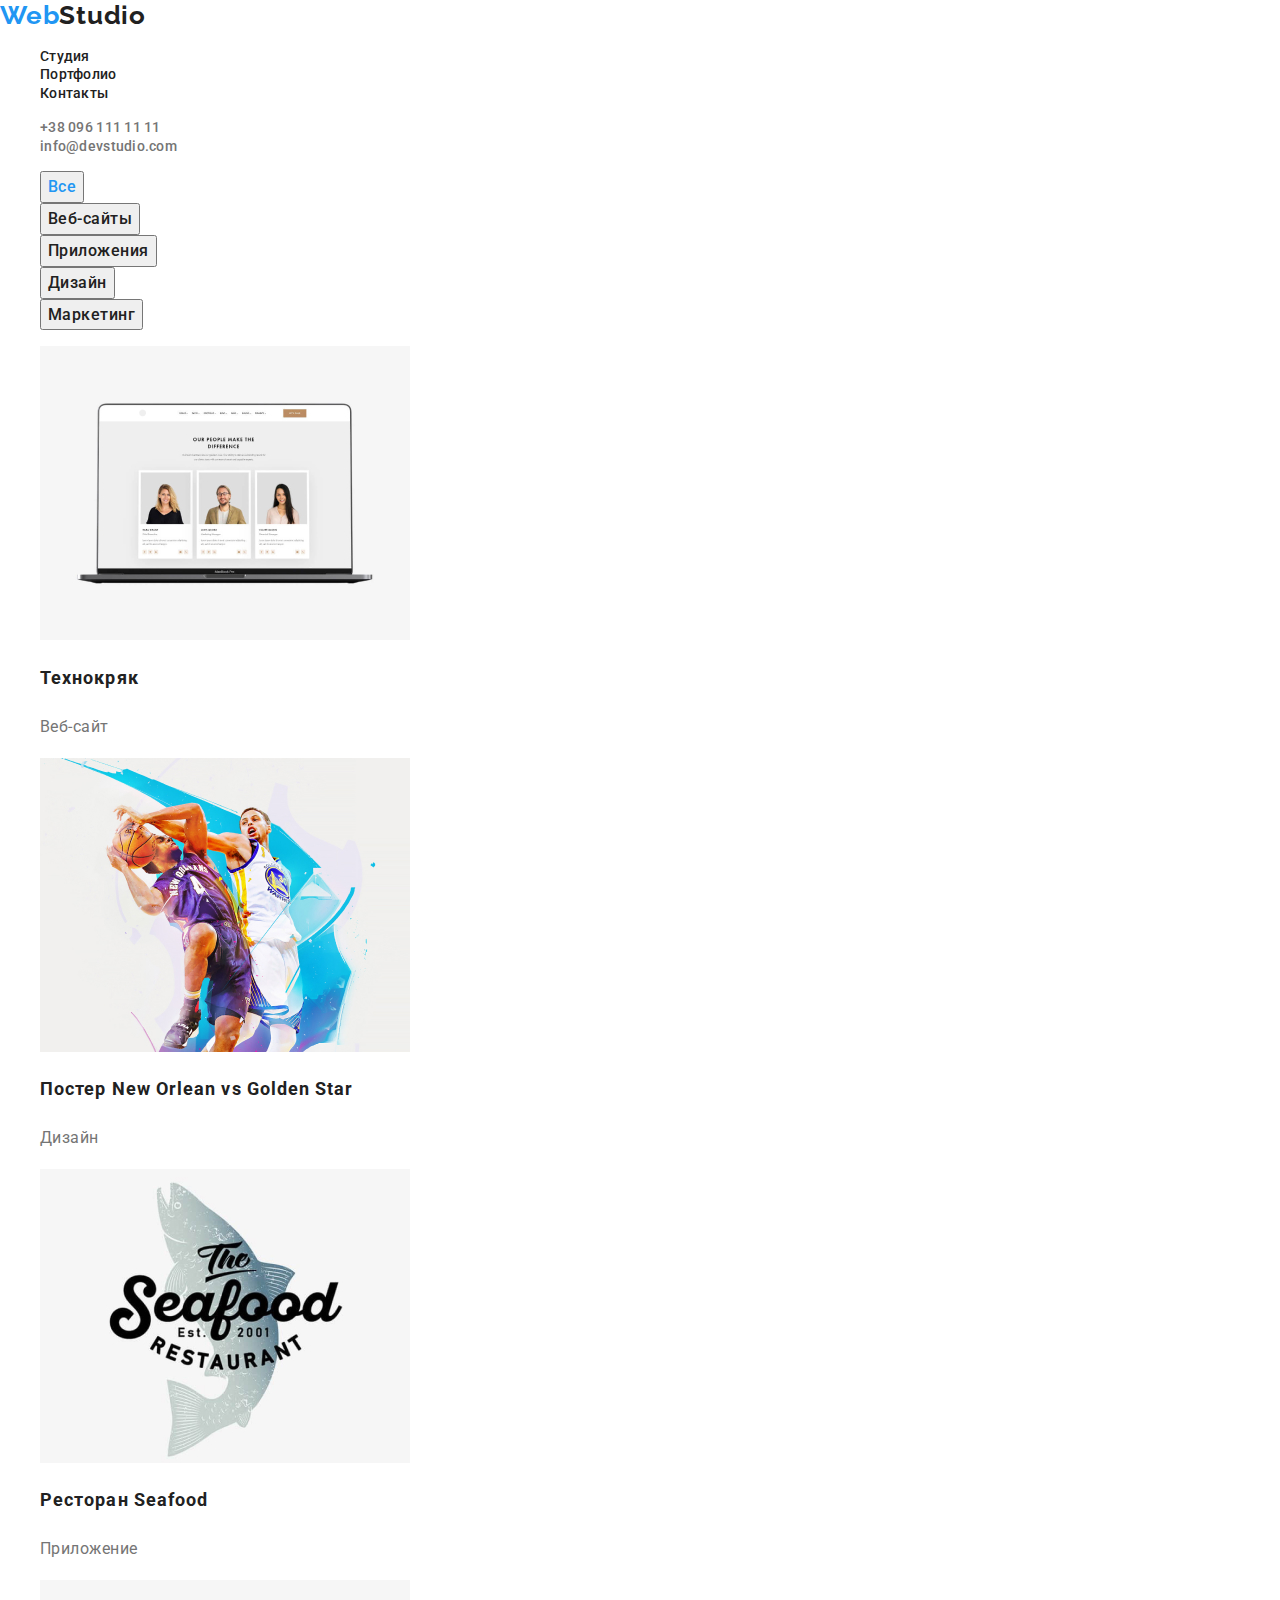
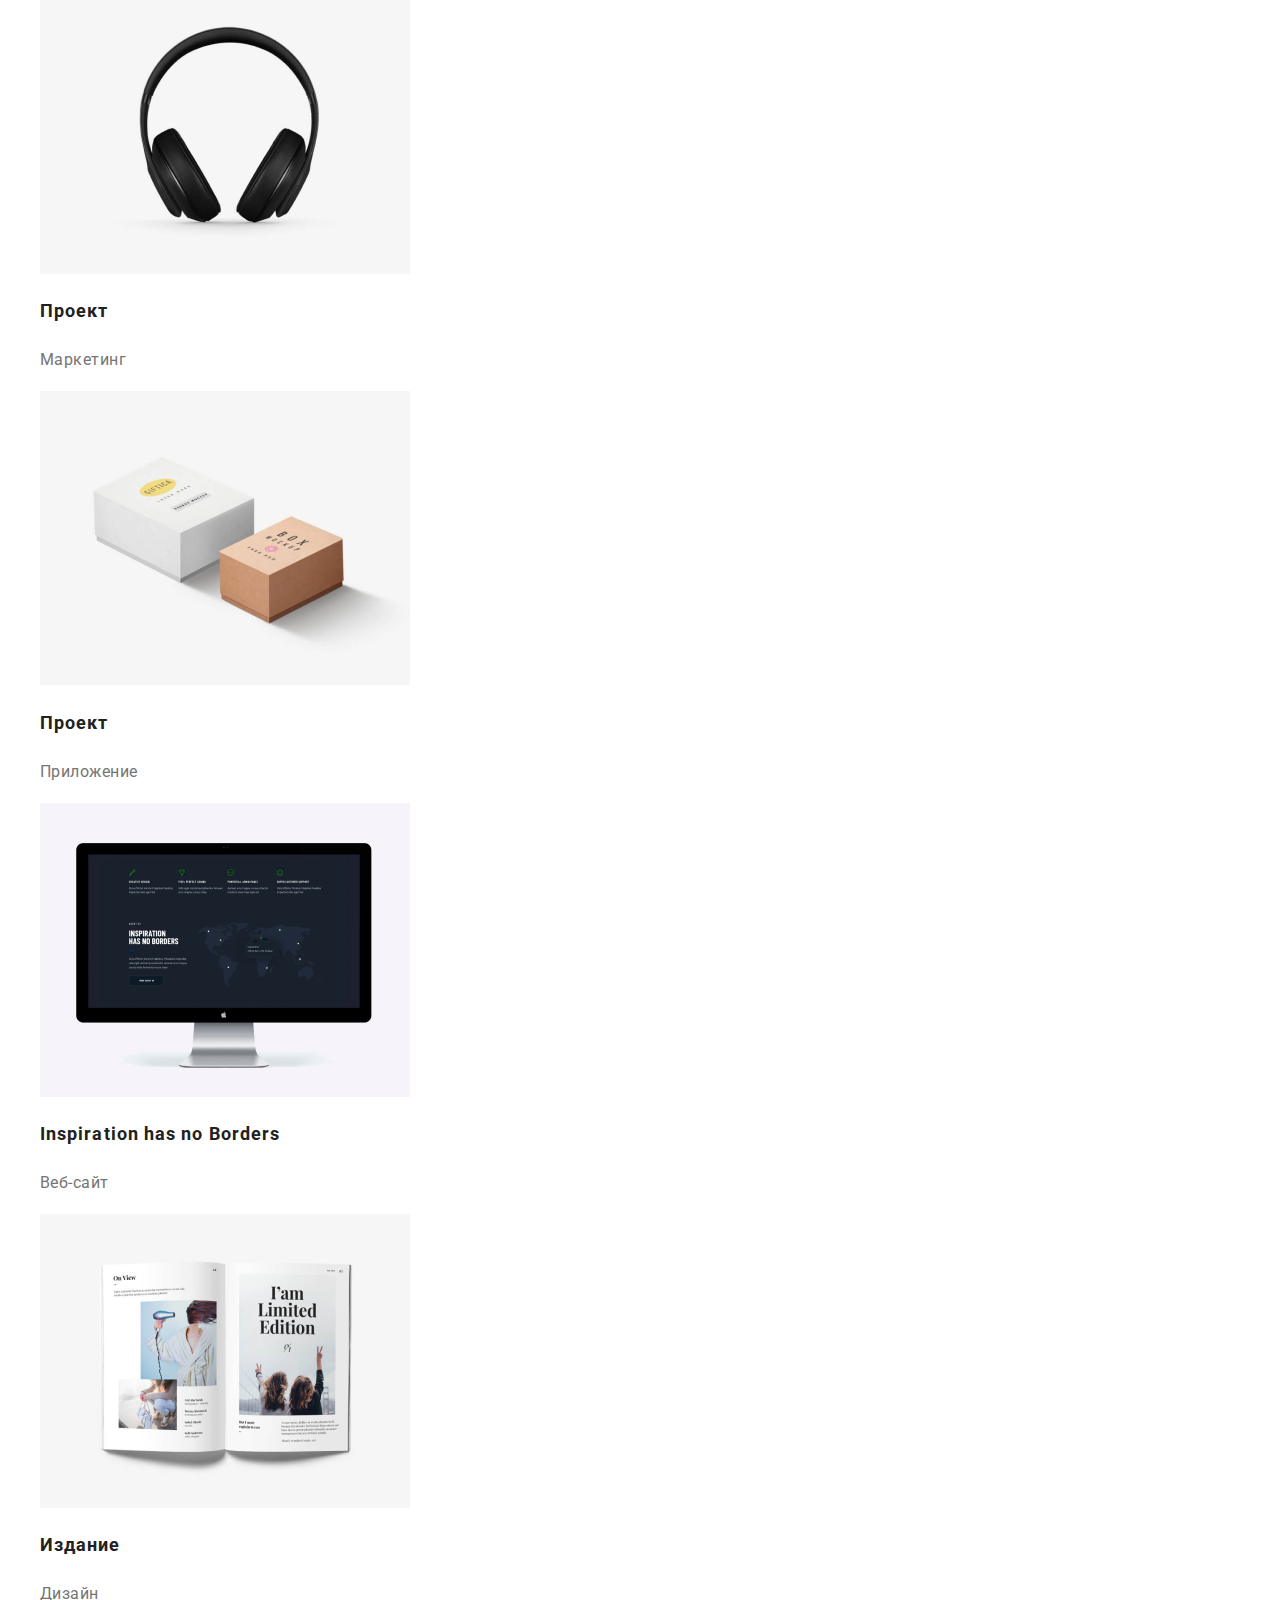
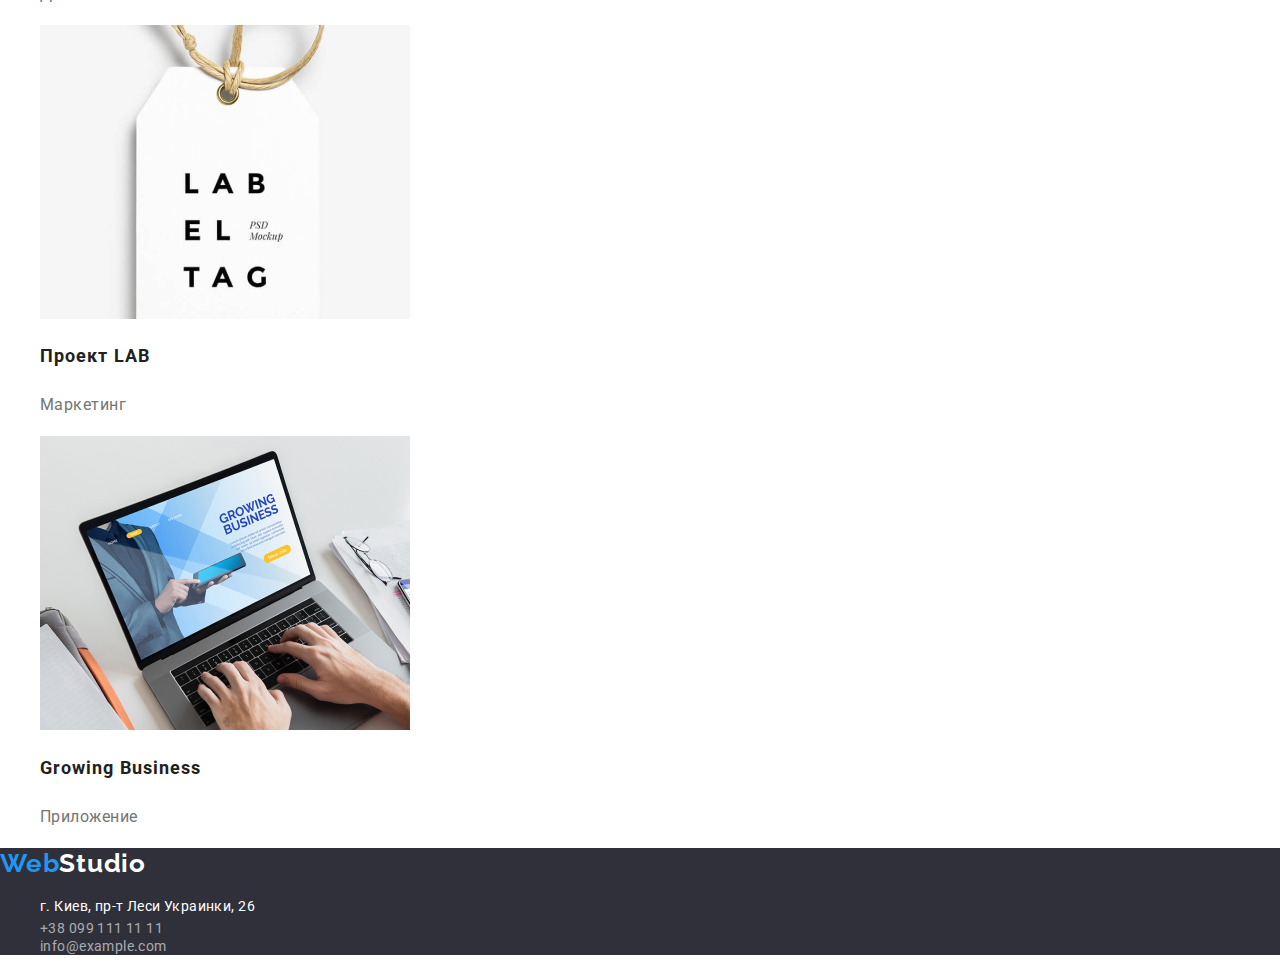
==== commit f0034b3b: "changes in footer.button list in filters" ====
--- a/portfolio.html
+++ b/portfolio.html
@@ -28,7 +28,7 @@
         </a>
         <ul class="navigation-list list">
           <li class="navigation-list-item">
-            <a class="navigation-list-link link" href="">Студия</a>
+            <a class="navigation-list-link link" href="./index.html">Студия</a>
           </li>
           <li class="navigation-list-item">
             <a class="navigation-list-link link" href=""><span class="navigation-list-link2">Портфолио</span></a>
@@ -55,13 +55,26 @@
       </address>
     </header>
     <!-- Filters-->
-    <div class="wraper-filters">
-      <button class="button-filters" type="button"><spanc class="button-all">Все</span></button>
-      <button class="button-filters" type="button">Веб-сайты</button>
-      <button class="button-filters" type="button">Приложения</button>
-      <button class="button-filters" type="button">Дизайн</button>
-      <button class="button-filters" type="button">Маркетинг</button>
-    </div>
+
+  <ul class="filters-list list">
+        <li class="filters-item" >
+        <button class="button-filters" type="button"><spanc class="button-all">Все</span> </button>
+        </li>
+        <li class="filters-item">
+        <button class="button-filters" type="button">Веб-сайты</button>
+        </li>
+        <li class="filters-item">
+        <button class="button-filters" type="button">Приложения</button>
+        </li>
+        <li class="filters-item">
+        <button class="button-filters" type="button">Дизайн</button>
+        </li>
+        <li class="filters-item">
+        <button class="button-filters" type="button">Маркетинг</button>
+        </li>
+      
+  </ul>
+
     <!-- Main-->
     <main class="Main">
       <!-- Portfolio works-->
@@ -174,17 +187,14 @@
     <footer class="footer">
       <nav class="nav-footer">
         <a class="logo-link link" href="./index.html" aria-label="логотип вэбстудии">
-          <span class="logo-list list">Web</span><span class="logo-list2 list">Studio</span>
+          <span class="logo-footer">Web</span><span class="logo-footer-two">Studio</span>
         </a>
         <address class="address">
           <ul class="navigation-list list">
             <li class="footer-map-item-list list">
-              <a
-                class="footer-map-link link"
-                href="https://goo.gl/maps/KVh2sjvW69xW6A4LA"
-                target="_blank"
-                >г. Киев, пр-т Леси Украинки, 26</a
-              >
+              <a class="footer-map-link link" href="https://goo.gl/maps/KVh2sjvW69xW6A4LA" target="_blank">
+                г. Киев, пр-т Леси Украинки, 26
+              </a>
             </li>
             <li class="footer-item-tel list">
               <a class="footer-tel-link link" href="tel:+380991111111 "
--- a/css/styles.css
+++ b/css/styles.css
@@ -9,18 +9,266 @@
   text-decoration: none;
 }
 
+/*header html*/
+.header {
+  background: #ffffff;
+}
+
+.logo {
+  font-family: Raleway;
+  font-weight: bold;
+  font-size: 26px;
+  line-height: 1.192;
+  /* identical to box height */
+
+  letter-spacing: 0.03em;
+
+  color: #2196f3;
+}
+.logo-two {
+  font-family: Raleway;
+  font-weight: bold;
+  font-size: 26px;
+  line-height: 1.192;
+  /* identical to box height */
+
+  letter-spacing: 0.03em;
+  color: #212121;
+}
+.studio-color {
+  font-family: Roboto;
+  font-style: normal;
+  font-weight: 500;
+  font-size: 14px;
+  line-height: 16px;
+  letter-spacing: 0.02em;
+
+  color: #212121;
+}
+
+.nav-portfolio-link,
+.nav-contakts-link {
+  font-weight: 500;
+  font-size: 14px;
+  line-height: 1.142;
+  letter-spacing: 0.02em;
+
+  color: #212121;
+}
+
+/*Address header html*/
 .address {
   font-style: normal;
 }
-/*header navigation portfolio*/
-.navigation-list-link:hover,
-.navigation-list-link:focus,
+
+.header-mail-link {
+  font-weight: 500;
+  font-size: 14px;
+  line-height: 16px;
+  letter-spacing: 0.02em;
+
+  color: #757575;
+}
+.header-tel-link {
+  font-weight: 500;
+  font-size: 14px;
+  line-height: 16px;
+  letter-spacing: 0.02em;
+  color: #757575;
+}
+/*header navigation hover*/
+.nav-link:hover,
+.nav-link:focus,
+.studio-color:hover,
+.studio-color:focus,
+.nav-portfolio-link:hover,
+.nav-portfolio-link:focus,
+.nav-contakts-link:hover,
+.nav-contakts-link:focus,
 .header-mail-link:hover,
 .header-mail-link:focus,
 .header-tel-link:hover,
 .header-tel-link:focus {
   color: #2196f3;
 }
+/*main index.html*/
+/*Hero*/
+.Hero {
+  background: #2f303a;
+  align-items: center;
+}
+.title-hero {
+  font-family: Roboto;
+  font-weight: 900;
+  font-size: 44px;
+  line-height: 1.364;
+  /* or 136% */
+
+  text-align: center;
+  letter-spacing: 0.06em;
+  text-transform: uppercase;
+
+  color: #ffffff;
+}
+.wraper-button-hero {
+  align-items: center;
+  text-align: center;
+  letter-spacing: 0.06em;
+}
+.button-hero {
+  font-weight: 700;
+  font-size: 16px;
+  line-height: 30px;
+  text-align: center;
+  align-items: center;
+  letter-spacing: 0.06em;
+  background: #188ce8;
+  color: #ffffff;
+}
+.button-hero1-link:hover,
+.button-hero-link:focus {
+  color: #212121;
+}
+/*features*/
+.title-advantages {
+  font-weight: bold;
+  font-size: 14px;
+  line-height: 1.142;
+  letter-spacing: 0.03em;
+  text-transform: uppercase;
+
+  color: #212121;
+}
+.desc-title-advantages {
+  font-weight: normal;
+  font-size: 14px;
+  line-height: 1.714;
+  /* or 171% */
+
+  letter-spacing: 0.03em;
+
+  color: #757575;
+}
+/*description of services*/
+
+.title-description {
+  font-weight: bold;
+  font-size: 36px;
+  line-height: 1.17;
+  text-align: center;
+  letter-spacing: 0.03em;
+
+  color: #212121;
+}
+
+/*Team*/
+.title-team {
+  font-weight: bold;
+  font-size: 36px;
+  line-height: 1.17;
+  text-align: center;
+  letter-spacing: 0.03em;
+
+  color: #212121;
+}
+.title-name {
+  font-weight: 500;
+  font-size: 16px;
+  line-height: 1.19;
+  /*text-align: center;*/
+  /* identical to box height */
+  letter-spacing: 0.03em;
+
+  color: #212121;
+}
+.desc-profession {
+  font-weight: normal;
+  font-size: 16px;
+  line-height: 1.19;
+  /* identical to box height */
+
+  /*text-align: center;*/
+  letter-spacing: 0.03em;
+
+  color: #757575;
+}
+
+/*Footer html*/
+.footer {
+  background: #2f303a;
+}
+.logo-footer {
+  font-family: Raleway;
+  font-weight: bold;
+  font-size: 26px;
+  line-height: 1.192;
+  /* identical to box height */
+
+  letter-spacing: 0.03em;
+
+  color: #2196f3;
+}
+.logo-footer-two {
+  font-family: Raleway;
+  font-weight: bold;
+  font-size: 26px;
+  line-height: 1.192;
+  /* identical to box height */
+
+  letter-spacing: 0.03em;
+  color: #ffffff;
+}
+.footer-map-link {
+  font-family: Roboto;
+  font-weight: normal;
+  font-size: 14px;
+  line-height: 1, 714;
+  /* or 171% */
+
+  letter-spacing: 0.03em;
+
+  color: #ffffff;
+}
+.footer-tel-link,
+.footer-mail-link {
+  font-family: Roboto;
+  font-weight: normal;
+  font-size: 14px;
+  line-height: 1, 714;
+  /* or 171% */
+
+  letter-spacing: 0.03em;
+
+  color: rgba(255, 255, 255, 0.6);
+}
+/******finish index.html******/
+
+/*body for portfolio*/
+body {
+  font-family: roboto, sans-serif;
+  font-style: normal;
+}
+.list {
+  list-style: none;
+}
+.link {
+  text-decoration: none;
+}
+
+.address {
+  font-style: normal;
+}
+/*header navigation portfolio*/
+.navigation-list-link:hover,
+.navigation-list-link:focus,
+.navigation-list-link2:hover,
+.navigation-list-link2:focus,
+.header-mail-link:hover,
+.header-mail-link:focus,
+.header-tel-link:hover,
+.header-tel-link:focus {
+  color: #2196f3;
+}
 .logo-list {
   font-family: Raleway;
   font-style: normal;
@@ -60,7 +308,7 @@
   line-height: 0.87;
   letter-spacing: 0.02em;
 
-  color: #2196f3;
+  color: #212121;
 }
 /*address portfolio*/
 .header-mail-link,
@@ -128,17 +376,38 @@
 .footer {
   background: #2f303a;
 }
-.footer-map-link,
+.logo-footer {
+  font-family: Raleway;
+  font-weight: bold;
+  font-size: 26px;
+  line-height: 1.192;
+  /* identical to box height */
+
+  letter-spacing: 0.03em;
+
+  color: #2196f3;
+}
+.footer-map-link {
+  font-family: Roboto;
+  font-weight: normal;
+  font-size: 14px;
+  line-height: 1.714;
+  /* or 171% */
+
+  letter-spacing: 0.03em;
+
+  color: #ffffff;
+}
+
 .footer-tel-link,
 .footer-mail-link {
   font-weight: normal;
   font-size: 14px;
-  line-height: 1/14;
+  line-height: 1.14;
   /* or 171% */
 
   letter-spacing: 0.03em;
-
-  color: #ffffff;
+  color: rgba(255, 255, 255, 0.6);
 }
 .footer-map-link:hover,
 .footer-map-link:focus,
